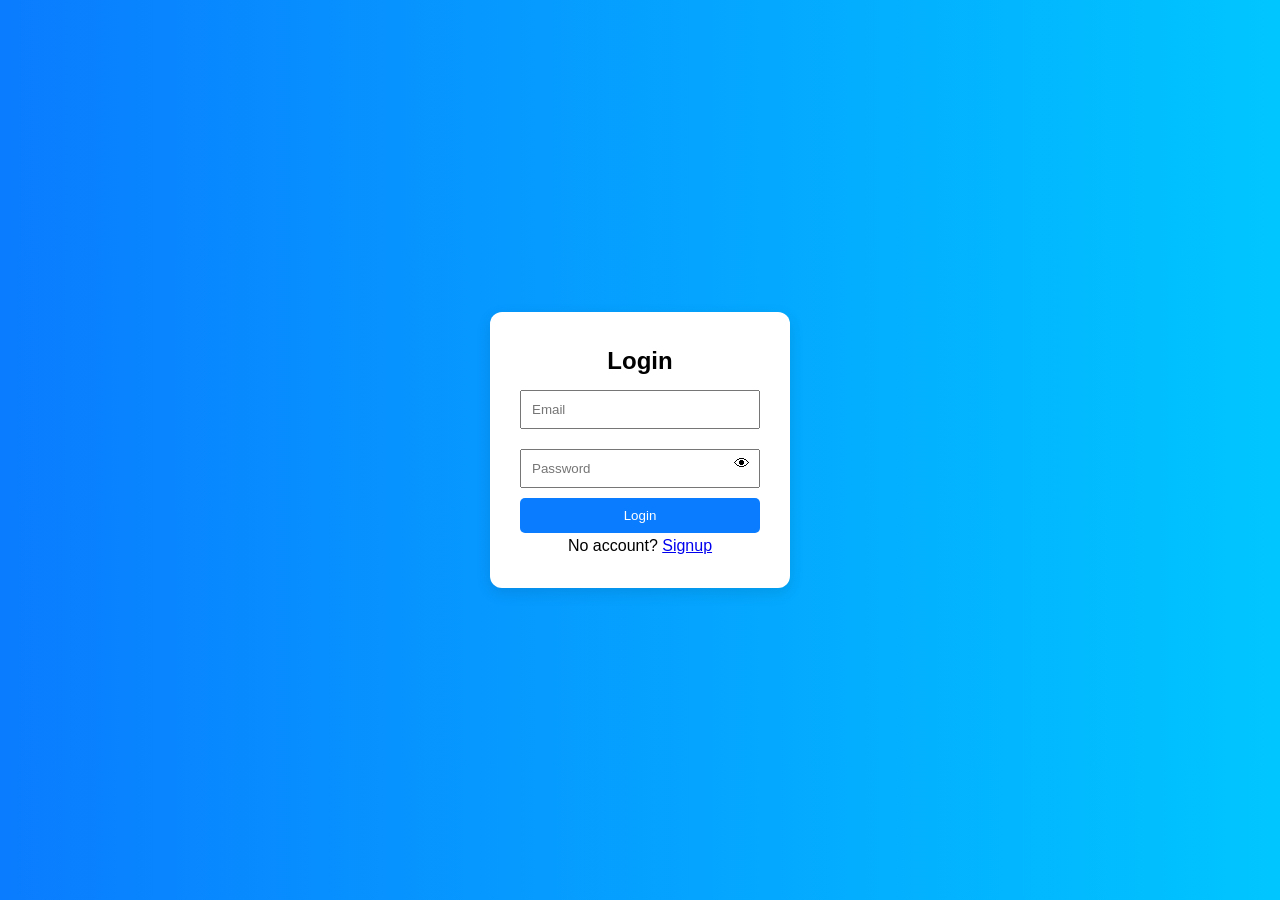
==== cart.html @ ba8a261b "Initial commit - PharmaCloudOps DevOps project" ====
<!DOCTYPE html>
<html>
<head>
    <meta charset="UTF-8">
    <title>Cart</title>
    <link rel="stylesheet" href="style.css">
</head>
<body>

<script>
let isLoggedIn = localStorage.getItem("isLoggedIn");
if (!isLoggedIn) window.location.href = "login.html";
</script>

<header>
    <div class="logo">💊 PharmaStore</div>
    <nav>
        <a href="index.html">Home</a>

        <a href="cart.html" class="cart-link">
            Cart 🛒 <span id="cartCount">0</span>
        </a>

        <button class="logout-btn" onclick="logout()">Logout</button>
    </nav>
</header>

<section class="cart-container">
    <h2>Your Cart</h2>

    <div id="cartItems"></div>
    <h2 id="total"></h2>

    <a href="checkout.html">
        <button class="checkout-btn">Checkout</button>
    </a>
</section>

<script src="cart.js"></script>
<script src="auth.js"></script>

</body>
</html>
---- style.css ----
/* RESET */
* {
    margin: 0;
    padding: 0;
    box-sizing: border-box;
    font-family: Arial, sans-serif;
}

body {
    background: #f5f7fa;
    line-height: 1.6;
}

/* ================= HEADER ================= */
header {
    display: flex;
    justify-content: space-between;
    align-items: center;
    padding: 15px 40px;
    background: linear-gradient(to right, #0a7cff, #00c6ff);
    color: white;
    position: sticky;
    top: 0;
    z-index: 1000;
}

.logo {
    font-size: 20px;
    font-weight: bold;
}

nav {
    display: flex;
    align-items: center;
}

nav a {
    margin-left: 20px;
    color: white;
    text-decoration: none;
    font-weight: 500;
    transition: 0.3s;
}

nav a:hover {
    opacity: 0.8;
}

/* CART BADGE */
.cart-link {
    position: relative;
}

#cartCount {
    background: red;
    color: white;
    border-radius: 50%;
    padding: 3px 7px;
    font-size: 12px;
    position: absolute;
    top: -8px;
    right: -10px;
}

/* LOGOUT BUTTON */
.logout-btn {
    margin-left: 20px;
    padding: 8px 15px;
    border: none;
    background: #ff4d4d;
    color: white;
    border-radius: 5px;
    cursor: pointer;
    transition: 0.3s;
}

.logout-btn:hover {
    background: #e60000;
}

/* ================= HERO ================= */
.hero {
    background: linear-gradient(to right, #0a7cff, #00c6ff);
    color: white;
    text-align: center;
    padding: 60px 20px 30px;  /* reduced bottom space */
}

.hero h1 {
    font-size: 34px;
    margin-bottom: 8px;
}

.hero p {
    font-size: 15px;
}

/* ================= BANNER ================= */
.banner {
    background: linear-gradient(to right, #0a7cff, #00c6ff);
    color: white;
    text-align: center;
    padding: 20px 10px;   /* 🔥 BIG FIX */
}

.banner h1 {
    font-size: 26px;
    font-weight: 500;
}

/* ================= SECTION TITLE ================= */
.section-title {
    text-align: center;
    margin: 50px 0 25px;
    font-size: 26px;
}

/* ================= FEATURES ================= */
.feature-grid {
    display: grid;
    grid-template-columns: repeat(auto-fit, minmax(220px, 1fr));
    gap: 25px;
    padding: 0 40px;
    margin-bottom: 50px;
}

.feature-card {
    background: white;
    padding: 25px;
    text-align: center;
    border-radius: 12px;
    box-shadow: 0 5px 12px rgba(0,0,0,0.08);
    transition: 0.3s;
}

.feature-card:hover {
    transform: translateY(-5px);
}

/* ================= PRODUCTS ================= */
.products {
    padding: 40px;
    text-align: center;
}

.products h2 {
    margin-bottom: 25px;
    font-size: 26px;
}

/* GRID */
.grid {
    display: grid;
    grid-template-columns: repeat(auto-fit, minmax(230px, 1fr));
    gap: 25px;
}

/* CARD */
.card {
    background: white;
    border-radius: 15px;
    padding: 15px;
    box-shadow: 0 6px 15px rgba(0,0,0,0.1);
    transition: 0.3s;
}

.card img {
    width: 100%;
    height: 180px;
    object-fit: contain;
    margin-bottom: 10px;
}

.card h3 {
    margin: 10px 0;
}

.card p {
    color: #0a7cff;
    font-weight: bold;
}

.card button {
    margin-top: 10px;
    padding: 8px 12px;
    background: #0a7cff;
    color: white;
    border: none;
    cursor: pointer;
    border-radius: 5px;
    transition: 0.3s;
}

.card button:hover {
    background: #005fe0;
}

.card:hover {
    transform: translateY(-6px);
}

/* ================= CART ================= */
.cart-container {
    padding: 30px;
}

.cart-item {
    display: flex;
    align-items: center;
    background: white;
    padding: 15px;
    margin-bottom: 15px;
    border-radius: 10px;
    box-shadow: 0 4px 10px rgba(0,0,0,0.08);
}

.cart-item img {
    width: 80px;
    height: 80px;
    object-fit: contain;
    margin-right: 15px;
}

.cart-item button {
    margin-top: 5px;
    background: red;
    color: white;
    border: none;
    padding: 6px 10px;
    cursor: pointer;
    border-radius: 5px;
}

.cart-item button:hover {
    background: darkred;
}

/* TOTAL */
#total {
    margin-top: 10px;
    font-size: 18px;
}

/* CHECKOUT BUTTON */
.checkout-btn {
    margin-top: 15px;
    padding: 10px 20px;
    background: green;
    color: white;
    border: none;
    cursor: pointer;
    border-radius: 5px;
}

.checkout-btn:hover {
    background: darkgreen;
}

/* ================= CHECKOUT ================= */
.checkout-container {
    width: 320px;
    margin: 60px auto;
    background: white;
    padding: 25px;
    border-radius: 12px;
    display: flex;
    flex-direction: column;
    box-shadow: 0 5px 15px rgba(0,0,0,0.1);
}

.checkout-container input {
    margin: 10px 0;
    padding: 10px;
}

.checkout-container button {
    margin-top: 10px;
    padding: 10px;
    background: #0a7cff;
    color: white;
    border: none;
    cursor: pointer;
    border-radius: 5px;
}

.checkout-container button:hover {
    background: #005fe0;
}

/* ================= AUTH ================= */
.auth-body {
    display: flex;
    justify-content: center;
    align-items: center;
    height: 100vh;
    background: linear-gradient(to right, #0a7cff, #00c6ff);
}

.auth-container {
    background: white;
    padding: 30px;
    border-radius: 12px;
    width: 300px;
    text-align: center;
    box-shadow: 0 5px 15px rgba(0,0,0,0.1);
}

.auth-container input {
    width: 100%;
    padding: 10px;
    margin: 10px 0;
}

.auth-container button {
    width: 100%;
    padding: 10px;
    background: #0a7cff;
    color: white;
    border: none;
    cursor: pointer;
    border-radius: 5px;
}

.auth-container button:hover {
    background: #005fe0;
}

/* PASSWORD EYE */
.password-box {
    position: relative;
}

.password-box span {
    position: absolute;
    right: 10px;
    top: 12px;
    cursor: pointer;
}

/* ================= FOOTER ================= */
.footer {
    background: #1a1a1a;
    color: #ddd;
    padding: 40px 20px 20px;
    margin-top: 50px;
}

.footer-container {
    display: grid;
    grid-template-columns: repeat(auto-fit, minmax(200px, 1fr));
    gap: 30px;
    max-width: 1100px;
    margin: auto;
}

.footer-section h3,
.footer-section h4 {
    margin-bottom: 10px;
    color: white;
}

.footer-section p {
    font-size: 14px;
    margin: 5px 0;
}

.footer-section a {
    color: #ddd;
    text-decoration: none;
}

.footer-section a:hover {
    color: #0a7cff;
}

/* bottom bar */
.footer-bottom {
    text-align: center;
    margin-top: 25px;
    padding-top: 10px;
    border-top: 1px solid #444;
    font-size: 13px;
}
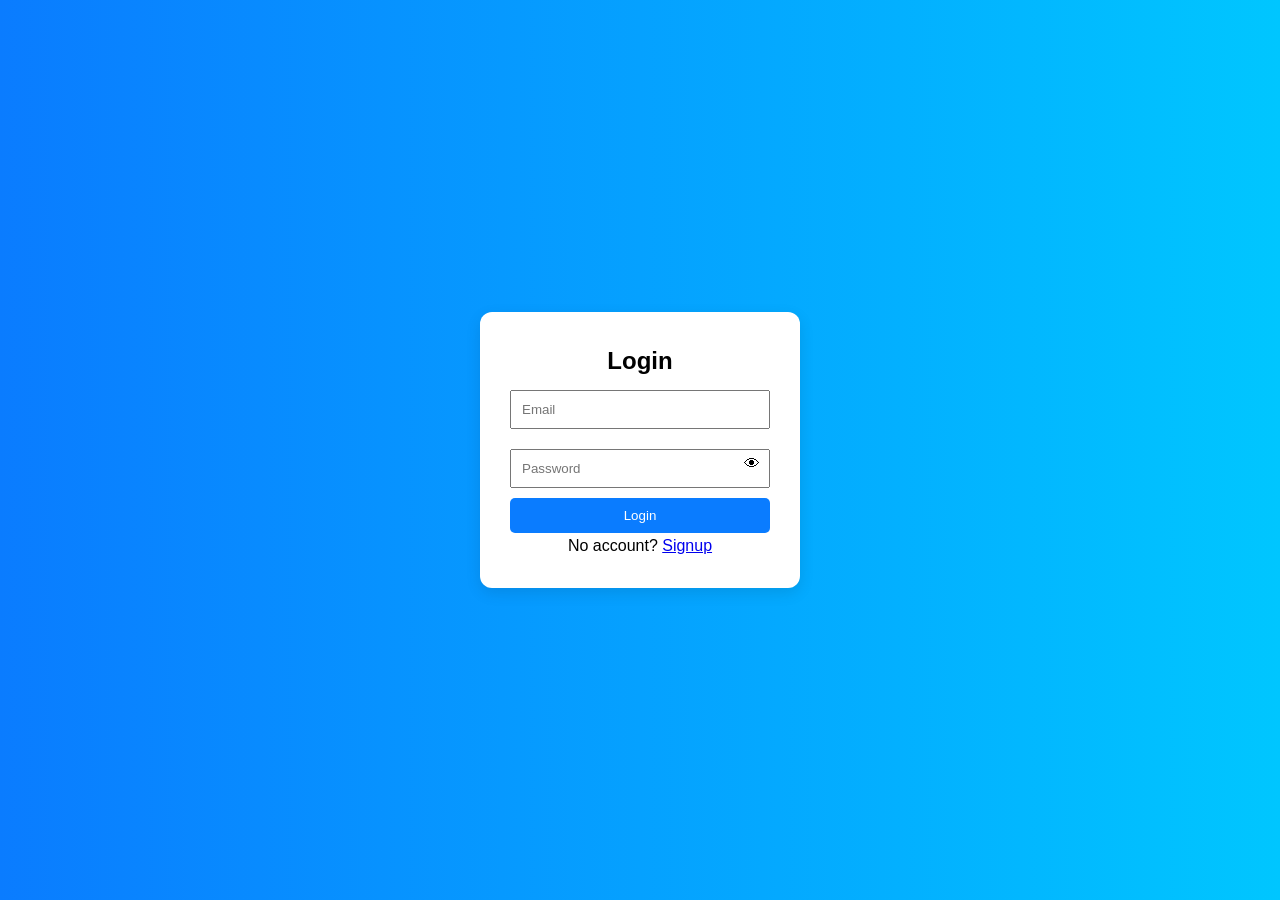
==== commit b7a3ecce: "Add new things and made some changes" ====
--- a/cart.html
+++ b/cart.html
@@ -12,8 +12,21 @@
 if (!isLoggedIn) window.location.href = "login.html";
 </script>
 
+<!-- TOP BAR -->
+<div class="top-bar">
+    🛒 Secure Checkout | Trusted Medicines | Fast Delivery
+</div>
+
 <header>
-    <div class="logo">💊 PharmaStore</div>
+
+    <div class="logo">💊 PharmaCloudOps</div>
+
+    <!-- SEARCH -->
+    <div class="search-box">
+        <input type="text" placeholder="Search medicines...">
+        <button>🔍</button>
+    </div>
+
     <nav>
         <a href="index.html">Home</a>
 
@@ -23,18 +36,49 @@
 
         <button class="logout-btn" onclick="logout()">Logout</button>
     </nav>
+
 </header>
 
-<section class="cart-container">
-    <h2>Your Cart</h2>
+<div class="cart-page">
 
-    <div id="cartItems"></div>
-    <h2 id="total"></h2>
+    <!-- LEFT -->
+    <div class="cart-left">
 
-    <a href="checkout.html">
-        <button class="checkout-btn">Checkout</button>
-    </a>
-</section>
+        <h1>Shopping Cart</h1>
+
+        <div id="cartItems"></div>
+
+    </div>
+
+    <!-- RIGHT -->
+    <div class="cart-summary">
+
+        <h2>Order Summary</h2>
+
+        <div class="summary-line">
+            <span>Items</span>
+            <span id="totalItems">0</span>
+        </div>
+
+        <div class="summary-line">
+            <span>Delivery</span>
+            <span>FREE</span>
+        </div>
+
+        <div class="summary-line total-line">
+            <span>Total</span>
+            <span id="total">₹0</span>
+        </div>
+
+        <a href="checkout.html">
+            <button class="checkout-btn">
+                Proceed To Checkout
+            </button>
+        </a>
+
+    </div>
+
+</div>
 
 <script src="cart.js"></script>
 <script src="auth.js"></script>
--- a/style.css
+++ b/style.css
@@ -1,4 +1,5 @@
-/* RESET */
+/* ================= RESET ================= */
+
 * {
     margin: 0;
     padding: 0;
@@ -6,12 +7,29 @@
     font-family: Arial, sans-serif;
 }
 
+html {
+    scroll-behavior: smooth;
+}
+
 body {
     background: #f5f7fa;
     line-height: 1.6;
+    overflow-x: hidden;
+}
+
+/* ================= TOP BAR ================= */
+
+.top-bar {
+    background: #002244;
+    color: white;
+    text-align: center;
+    padding: 8px;
+    font-size: 14px;
+    letter-spacing: 0.5px;
 }
 
 /* ================= HEADER ================= */
+
 header {
     display: flex;
     justify-content: space-between;
@@ -22,12 +40,49 @@
     position: sticky;
     top: 0;
     z-index: 1000;
+    box-shadow: 0 3px 10px rgba(0,0,0,0.1);
 }
 
 .logo {
-    font-size: 20px;
-    font-weight: bold;
-}
+    font-size: 24px;
+    font-weight: bold;
+    letter-spacing: 1px;
+}
+
+/* ================= SEARCH BOX ================= */
+
+.search-box {
+    display: flex;
+    align-items: center;
+    background: white;
+    border-radius: 10px;
+    overflow: hidden;
+    width: 350px;
+    box-shadow: 0 4px 10px rgba(0,0,0,0.1);
+}
+
+.search-box input {
+    border: none;
+    padding: 12px;
+    width: 100%;
+    outline: none;
+    font-size: 14px;
+}
+
+.search-box button {
+    border: none;
+    padding: 12px 16px;
+    background: #0a7cff;
+    color: white;
+    cursor: pointer;
+    transition: 0.3s;
+}
+
+.search-box button:hover {
+    background: #005fe0;
+}
+
+/* ================= NAV ================= */
 
 nav {
     display: flex;
@@ -46,7 +101,8 @@
     opacity: 0.8;
 }
 
-/* CART BADGE */
+/* ================= CART BADGE ================= */
+
 .cart-link {
     position: relative;
 }
@@ -62,16 +118,18 @@
     right: -10px;
 }
 
-/* LOGOUT BUTTON */
+/* ================= LOGOUT BUTTON ================= */
+
 .logout-btn {
     margin-left: 20px;
-    padding: 8px 15px;
+    padding: 10px 16px;
     border: none;
     background: #ff4d4d;
     color: white;
-    border-radius: 5px;
-    cursor: pointer;
-    transition: 0.3s;
+    border-radius: 8px;
+    cursor: pointer;
+    transition: 0.3s;
+    font-weight: bold;
 }
 
 .logout-btn:hover {
@@ -79,28 +137,121 @@
 }
 
 /* ================= HERO ================= */
+
 .hero {
     background: linear-gradient(to right, #0a7cff, #00c6ff);
     color: white;
     text-align: center;
-    padding: 60px 20px 30px;  /* reduced bottom space */
+    padding: 80px 20px 60px;
+    position: relative;
+    overflow: hidden;
+}
+
+.hero::before {
+    content: "";
+    position: absolute;
+    width: 400px;
+    height: 400px;
+    background: rgba(255,255,255,0.1);
+    border-radius: 50%;
+    top: -150px;
+    right: -100px;
+}
+
+.hero::after {
+    content: "";
+    position: absolute;
+    width: 300px;
+    height: 300px;
+    background: rgba(255,255,255,0.08);
+    border-radius: 50%;
+    bottom: -100px;
+    left: -80px;
+}
+
+.hero-content {
+    position: relative;
+    z-index: 2;
 }
 
 .hero h1 {
-    font-size: 34px;
-    margin-bottom: 8px;
+    font-size: 48px;
+    margin-bottom: 10px;
 }
 
 .hero p {
+    font-size: 18px;
+    opacity: 0.95;
+}
+
+/* ================= HERO BUTTONS ================= */
+
+.hero-buttons {
+    margin-top: 25px;
+}
+
+.shop-btn,
+.offer-btn {
+    padding: 14px 24px;
+    border: none;
+    margin: 5px;
+    border-radius: 10px;
+    cursor: pointer;
+    font-weight: bold;
+    transition: 0.3s;
     font-size: 15px;
 }
 
+.shop-btn {
+    background: white;
+    color: #0a7cff;
+}
+
+.offer-btn {
+    background: #002244;
+    color: white;
+}
+
+.shop-btn:hover,
+.offer-btn:hover {
+    transform: translateY(-3px);
+}
+
+/* ================= HERO STATS ================= */
+
+.hero-stats {
+    display: flex;
+    justify-content: center;
+    gap: 20px;
+    margin-top: 50px;
+    flex-wrap: wrap;
+}
+
+.stat-card {
+    background: rgba(255,255,255,0.15);
+    backdrop-filter: blur(8px);
+    padding: 20px;
+    border-radius: 15px;
+    min-width: 180px;
+    box-shadow: 0 4px 12px rgba(0,0,0,0.2);
+    transition: 0.3s;
+}
+
+.stat-card:hover {
+    transform: translateY(-5px);
+}
+
+.stat-card h3 {
+    font-size: 28px;
+}
+
 /* ================= BANNER ================= */
+
 .banner {
     background: linear-gradient(to right, #0a7cff, #00c6ff);
     color: white;
     text-align: center;
-    padding: 20px 10px;   /* 🔥 BIG FIX */
+    padding: 20px 10px;
 }
 
 .banner h1 {
@@ -109,13 +260,16 @@
 }
 
 /* ================= SECTION TITLE ================= */
+
 .section-title {
     text-align: center;
     margin: 50px 0 25px;
-    font-size: 26px;
+    font-size: 32px;
+    color: #002244;
 }
 
 /* ================= FEATURES ================= */
+
 .feature-grid {
     display: grid;
     grid-template-columns: repeat(auto-fit, minmax(220px, 1fr));
@@ -126,113 +280,337 @@
 
 .feature-card {
     background: white;
-    padding: 25px;
+    padding: 30px;
     text-align: center;
-    border-radius: 12px;
+    border-radius: 15px;
     box-shadow: 0 5px 12px rgba(0,0,0,0.08);
     transition: 0.3s;
+    font-weight: bold;
 }
 
 .feature-card:hover {
+    transform: translateY(-6px);
+}
+
+/* ================= OFFER SECTION ================= */
+
+.offer-section {
+    display: grid;
+    grid-template-columns: repeat(auto-fit, minmax(250px,1fr));
+    gap: 20px;
+    padding: 40px;
+}
+
+.offer-card {
+    background: linear-gradient(to right, #0a7cff, #00c6ff);
+    color: white;
+    padding: 30px;
+    border-radius: 15px;
+    box-shadow: 0 6px 15px rgba(0,0,0,0.1);
+    transition: 0.3s;
+}
+
+.offer-card:hover {
     transform: translateY(-5px);
 }
 
 /* ================= PRODUCTS ================= */
+
 .products {
-    padding: 40px;
-    text-align: center;
+    padding: 50px 40px;
 }
 
 .products h2 {
     margin-bottom: 25px;
-    font-size: 26px;
-}
-
-/* GRID */
+    font-size: 32px;
+    color: #002244;
+}
+
+/* REMOVE OLD GRID ISSUE */
+
 .grid {
+    display: block;
+}
+
+/* ================= CATEGORY SECTION ================= */
+
+.category-section {
+    margin-bottom: 60px;
+}
+
+.category-title {
+    font-size: 32px;
+    color: #002244;
+    margin-bottom: 25px;
+    text-align: left;
+    border-left: 6px solid #0a7cff;
+    padding-left: 15px;
+    font-weight: bold;
+}
+
+/* ================= CATEGORY GRID ================= */
+
+.category-grid {
     display: grid;
-    grid-template-columns: repeat(auto-fit, minmax(230px, 1fr));
+    grid-template-columns: repeat(auto-fit, minmax(260px, 1fr));
     gap: 25px;
 }
 
-/* CARD */
+/* ================= PRODUCT CARD ================= */
+
 .card {
     background: white;
-    border-radius: 15px;
-    padding: 15px;
+    border-radius: 18px;
+    padding: 20px;
     box-shadow: 0 6px 15px rgba(0,0,0,0.1);
     transition: 0.3s;
+    overflow: hidden;
+    position: relative;
+    text-align: center;
+}
+
+.card:hover {
+    transform: translateY(-8px);
 }
 
 .card img {
     width: 100%;
-    height: 180px;
+    height: 220px;
     object-fit: contain;
-    margin-bottom: 10px;
+    margin-bottom: 15px;
 }
 
 .card h3 {
     margin: 10px 0;
-}
-
-.card p {
+    color: #002244;
+    font-size: 20px;
+}
+
+/* ================= BADGE ================= */
+
+.product-badge {
+    position: absolute;
+    top: 12px;
+    left: -35px;
+    background: red;
+    color: white;
+    padding: 5px 40px;
+    transform: rotate(-45deg);
+    font-size: 12px;
+    font-weight: bold;
+}
+
+/* ================= RATING ================= */
+
+.rating {
+    color: #ff9800;
+    font-weight: bold;
+    margin-bottom: 10px;
+}
+
+/* ================= DESCRIPTION ================= */
+
+.description {
+    color: #666;
+    font-size: 14px;
+    min-height: 45px;
+    margin-bottom: 12px;
+}
+
+/* ================= PRICE ================= */
+
+.price {
     color: #0a7cff;
     font-weight: bold;
-}
+    font-size: 24px;
+    margin-bottom: 15px;
+}
+
+/* ================= BUTTON ================= */
 
 .card button {
-    margin-top: 10px;
-    padding: 8px 12px;
+    width: 100%;
+    padding: 12px;
     background: #0a7cff;
     color: white;
     border: none;
     cursor: pointer;
-    border-radius: 5px;
-    transition: 0.3s;
+    border-radius: 8px;
+    transition: 0.3s;
+    font-weight: bold;
 }
 
 .card button:hover {
     background: #005fe0;
 }
 
-.card:hover {
-    transform: translateY(-6px);
-}
-
-/* ================= CART ================= */
-.cart-container {
-    padding: 30px;
-}
-
+/* ================= AMAZON STYLE CART ================= */
+.cart-page {
+    display: flex;
+    gap: 30px;
+    padding: 40px;
+    flex-wrap: wrap;
+}
+
+.cart-left {
+    flex: 2;
+}
+
+.cart-summary {
+    flex: 1;
+    background: white;
+    padding: 25px;
+    border-radius: 15px;
+    box-shadow: 0 5px 15px rgba(0,0,0,0.1);
+    height: fit-content;
+    position: sticky;
+    top: 100px;
+}
+
+.summary-line {
+    display: flex;
+    justify-content: space-between;
+    margin: 15px 0;
+}
+
+.total-line {
+    font-size: 22px;
+    font-weight: bold;
+}
+
+/* CART ITEMS */
 .cart-item {
     display: flex;
+    gap: 20px;
+    background: white;
+    padding: 20px;
+    border-radius: 15px;
+    margin-bottom: 20px;
+    box-shadow: 0 5px 12px rgba(0,0,0,0.08);
     align-items: center;
-    background: white;
-    padding: 15px;
+}
+
+.cart-item img {
+    width: 120px;
+    height: 120px;
+    object-fit: contain;
+}
+
+.cart-item button {
+    margin-top: 10px;
+    background: #ff4d4d;
+    border: none;
+    color: white;
+    padding: 8px 15px;
+    border-radius: 6px;
+    cursor: pointer;
+}
+
+.cart-item button:hover {
+    background: red;
+}
+
+/* ================= NEW GRID CART FIX ================= */
+
+#cartItems {
+    display: grid;
+    grid-template-columns: repeat(auto-fit, minmax(350px, 1fr));
+    gap: 25px;
+}
+
+/* NEW PRODUCT CARD */
+.cart-item {
+
+    display: flex;
+    flex-direction: column;
+
+    align-items: center;
+    text-align: center;
+
+    min-height: 430px;
+
+    transition: 0.3s;
+}
+
+.cart-item:hover {
+    transform: translateY(-5px);
+}
+
+.cart-item img {
+
+    width: 180px;
+    height: 180px;
+
+    object-fit: contain;
+
     margin-bottom: 15px;
-    border-radius: 10px;
-    box-shadow: 0 4px 10px rgba(0,0,0,0.08);
-}
-
-.cart-item img {
-    width: 80px;
-    height: 80px;
-    object-fit: contain;
-    margin-right: 15px;
-}
-
-.cart-item button {
-    margin-top: 5px;
-    background: red;
-    color: white;
+
+    background: #f8fafc;
+    border-radius: 12px;
+    padding: 10px;
+}
+
+/* DETAILS */
+.cart-details h3 {
+
+    font-size: 24px;
+    margin-bottom: 10px;
+}
+
+.cart-details p {
+
+    font-size: 22px;
+    color: #0a7cff;
+
+    font-weight: bold;
+
+    margin-bottom: 15px;
+}
+
+/* QUANTITY */
+.quantity-box {
+
+    display: flex;
+
+    align-items: center;
+    justify-content: center;
+
+    gap: 12px;
+
+    margin: 15px 0;
+}
+
+.qty-btn {
+
+    width: 35px;
+    height: 35px;
+
     border: none;
-    padding: 6px 10px;
-    cursor: pointer;
-    border-radius: 5px;
-}
-
-.cart-item button:hover {
-    background: darkred;
+
+    border-radius: 8px;
+
+    background: #0a7cff;
+
+    color: white;
+
+    font-size: 22px;
+
+    cursor: pointer;
+
+    transition: 0.3s;
+}
+
+.qty-btn:hover {
+
+    background: #005fe0;
+}
+
+.qty-count {
+
+    font-size: 20px;
+    font-weight: bold;
+
+    min-width: 30px;
 }
 
 /* TOTAL */
@@ -243,48 +621,236 @@
 
 /* CHECKOUT BUTTON */
 .checkout-btn {
-    margin-top: 15px;
-    padding: 10px 20px;
+    margin-top: 20px;
+    padding: 14px 20px;
     background: green;
     color: white;
     border: none;
     cursor: pointer;
-    border-radius: 5px;
+    border-radius: 10px;
+    width: 100%;
+    font-size: 16px;
+    font-weight: bold;
+    transition: 0.3s;
 }
 
 .checkout-btn:hover {
     background: darkgreen;
 }
 
-/* ================= CHECKOUT ================= */
+/* QUANTITY SECTION */
+
+.quantity-box {
+    display: flex;
+    align-items: center;
+    justify-content: center;
+    gap: 12px;
+    margin: 15px 0;
+}
+
+.qty-btn {
+    width: 35px;
+    height: 35px;
+    border: none;
+    border-radius: 8px;
+    background: #0a7cff;
+    color: white;
+    font-size: 22px;
+    cursor: pointer;
+    transition: 0.3s;
+}
+
+.qty-btn:hover {
+    background: #005fe0;
+}
+
+.qty-count {
+    font-size: 20px;
+    font-weight: bold;
+    min-width: 30px;
+    text-align: center;
+}
+/* ================= PROFESSIONAL CHECKOUT PAGE ================= */
+
+.checkout-wrapper {
+    display: flex;
+    gap: 30px;
+    padding: 40px;
+    align-items: flex-start;
+    background: #f4f7fb;
+    min-height: 100vh;
+}
+
+/* LEFT SIDE */
 .checkout-container {
-    width: 320px;
-    margin: 60px auto;
+    flex: 2.5;
     background: white;
-    padding: 25px;
+    padding: 35px;
+    border-radius: 18px;
+    box-shadow: 0 8px 25px rgba(0,0,0,0.08);
+}
+
+/* RIGHT SIDE */
+.order-summary {
+    flex: 1;
+    background: white;
+    padding: 30px;
+    border-radius: 18px;
+    box-shadow: 0 8px 25px rgba(0,0,0,0.08);
+    position: sticky;
+    top: 100px;
+}
+
+/* TITLES */
+.checkout-container h2,
+.order-summary h2 {
+    font-size: 32px;
+    margin-bottom: 25px;
+    color: #111;
+}
+
+.payment-title {
+    margin-top: 35px;
+}
+
+/* INPUTS */
+.checkout-container input {
+    width: 100%;
+    padding: 16px;
+    margin-bottom: 18px;
     border-radius: 12px;
-    display: flex;
-    flex-direction: column;
+    border: 1px solid #d8dee8;
+    font-size: 15px;
+    background: #f9fbff;
+    transition: 0.3s;
+}
+
+.checkout-container input:focus {
+    outline: none;
+    border-color: #0a7cff;
+    background: white;
+    box-shadow: 0 0 0 4px rgba(10,124,255,0.1);
+}
+
+/* PAYMENT OPTIONS */
+.payment-options {
+    display: flex;
+    gap: 20px;
+    margin: 25px 0;
+    flex-wrap: wrap;
+}
+
+.payment-options label {
+    flex: 1;
+    min-width: 180px;
+    background: #f7f9fc;
+    border: 2px solid transparent;
+    padding: 18px;
+    border-radius: 14px;
+    cursor: pointer;
+    transition: 0.3s;
+    font-size: 18px;
+    font-weight: 600;
+}
+
+.payment-options label:hover {
+    border-color: #0a7cff;
+    background: #eef6ff;
+}
+
+.payment-options input[type="radio"] {
+    width: auto;
+    margin-right: 8px;
+}
+
+/* ROW */
+.row {
+    display: flex;
+    gap: 20px;
+}
+
+.row input {
+    flex: 1;
+}
+
+/* PAY BUTTON */
+.checkout-container button {
+    width: 100%;
+    padding: 18px;
+    margin-top: 25px;
+    border: none;
+    border-radius: 14px;
+    background: linear-gradient(to right, #0a7cff, #00c6ff);
+    color: white;
+    font-size: 20px;
+    font-weight: bold;
+    cursor: pointer;
+    transition: 0.3s;
+    box-shadow: 0 6px 15px rgba(10,124,255,0.25);
+}
+
+.checkout-container button:hover {
+    transform: translateY(-2px);
+    box-shadow: 0 10px 25px rgba(10,124,255,0.35);
+}
+
+/* SUMMARY */
+.summary-line {
+    display: flex;
+    justify-content: space-between;
+    margin: 18px 0;
+    font-size: 18px;
+    color: #444;
+}
+
+.total-line {
+    margin-top: 30px;
+    padding-top: 20px;
+    border-top: 2px solid #eee;
+    font-size: 28px;
+    font-weight: bold;
+    color: #111;
+}
+
+/* HEADER */
+header {
+    background: linear-gradient(to right, #0a7cff, #00c6ff);
+    padding: 20px 40px;
+    color: white;
     box-shadow: 0 5px 15px rgba(0,0,0,0.1);
 }
 
-.checkout-container input {
-    margin: 10px 0;
-    padding: 10px;
-}
-
-.checkout-container button {
-    margin-top: 10px;
-    padding: 10px;
-    background: #0a7cff;
-    color: white;
-    border: none;
-    cursor: pointer;
-    border-radius: 5px;
-}
-
-.checkout-container button:hover {
-    background: #005fe0;
+.logo {
+    font-size: 34px;
+    font-weight: bold;
+}
+
+/* MOBILE */
+@media(max-width: 992px) {
+
+    .checkout-wrapper {
+        flex-direction: column;
+        padding: 20px;
+    }
+
+    .order-summary {
+        width: 100%;
+        position: static;
+    }
+
+    .row {
+        flex-direction: column;
+        gap: 0;
+    }
+
+    .payment-options {
+        flex-direction: column;
+    }
+
+    .checkout-container h2,
+    .order-summary h2 {
+        font-size: 26px;
+    }
 }
 
 /* ================= AUTH ================= */
@@ -300,7 +866,7 @@
     background: white;
     padding: 30px;
     border-radius: 12px;
-    width: 300px;
+    width: 320px;
     text-align: center;
     box-shadow: 0 5px 15px rgba(0,0,0,0.1);
 }
@@ -338,46 +904,127 @@
 }
 
 /* ================= FOOTER ================= */
+
 .footer {
-    background: #1a1a1a;
-    color: #ddd;
-    padding: 40px 20px 20px;
-    margin-top: 50px;
+    background: #111827;
+    color: #d1d5db;
+    padding: 50px 20px 20px;
+    margin-top: 60px;
+    overflow: hidden;
 }
 
 .footer-container {
+    max-width: 1300px;
+    margin: auto;
+
     display: grid;
-    grid-template-columns: repeat(auto-fit, minmax(200px, 1fr));
-    gap: 30px;
-    max-width: 1100px;
-    margin: auto;
+
+    grid-template-columns: repeat(auto-fit, minmax(220px, 1fr));
+
+    gap: 40px;
+
+    align-items: start;
+}
+
+.footer-section {
+    min-width: 0;
 }
 
 .footer-section h3,
 .footer-section h4 {
-    margin-bottom: 10px;
-    color: white;
+    color: white;
+    margin-bottom: 18px;
+    font-size: 24px;
 }
 
 .footer-section p {
-    font-size: 14px;
-    margin: 5px 0;
+    margin: 10px 0;
+    line-height: 1.8;
+    font-size: 16px;
+    word-wrap: break-word;
 }
 
 .footer-section a {
-    color: #ddd;
+    color: #d1d5db;
     text-decoration: none;
+    transition: 0.3s;
 }
 
 .footer-section a:hover {
-    color: #0a7cff;
-}
-
-/* bottom bar */
+    color: #00c6ff;
+}
+
+/* BOTTOM */
 .footer-bottom {
+    margin-top: 40px;
+    padding-top: 20px;
+    border-top: 1px solid #374151;
+
     text-align: center;
-    margin-top: 25px;
-    padding-top: 10px;
-    border-top: 1px solid #444;
-    font-size: 13px;
+
+    font-size: 18px;
+    color: #e5e7eb;
+}
+
+/* MOBILE */
+@media(max-width: 768px) {
+
+    .footer {
+        text-align: center;
+    }
+
+    .footer-container {
+        grid-template-columns: 1fr;
+        gap: 25px;
+    }
+
+    .footer-section h3,
+    .footer-section h4 {
+        font-size: 22px;
+    }
+
+    .footer-bottom {
+        font-size: 15px;
+    }
+}
+
+/* ================= RESPONSIVE ================= */
+
+@media(max-width: 900px) {
+
+    header {
+        flex-direction: column;
+        gap: 15px;
+    }
+
+    .search-box {
+        width: 100%;
+    }
+
+    .hero h1 {
+        font-size: 34px;
+    }
+
+    .products {
+        padding: 30px 20px;
+    }
+
+    .category-title {
+        font-size: 24px;
+    }
+
+    .category-grid {
+        grid-template-columns: repeat(auto-fit, minmax(180px, 1fr));
+    }
+}
+/* WELCOME USER */
+.welcome-user {
+    margin-left: 20px;
+    color: white;
+    font-weight: 600;
+    font-size: 16px;
+    background: rgba(255,255,255,0.15);
+    padding: 8px 14px;
+    border-radius: 30px;
+    backdrop-filter: blur(5px);
 }
